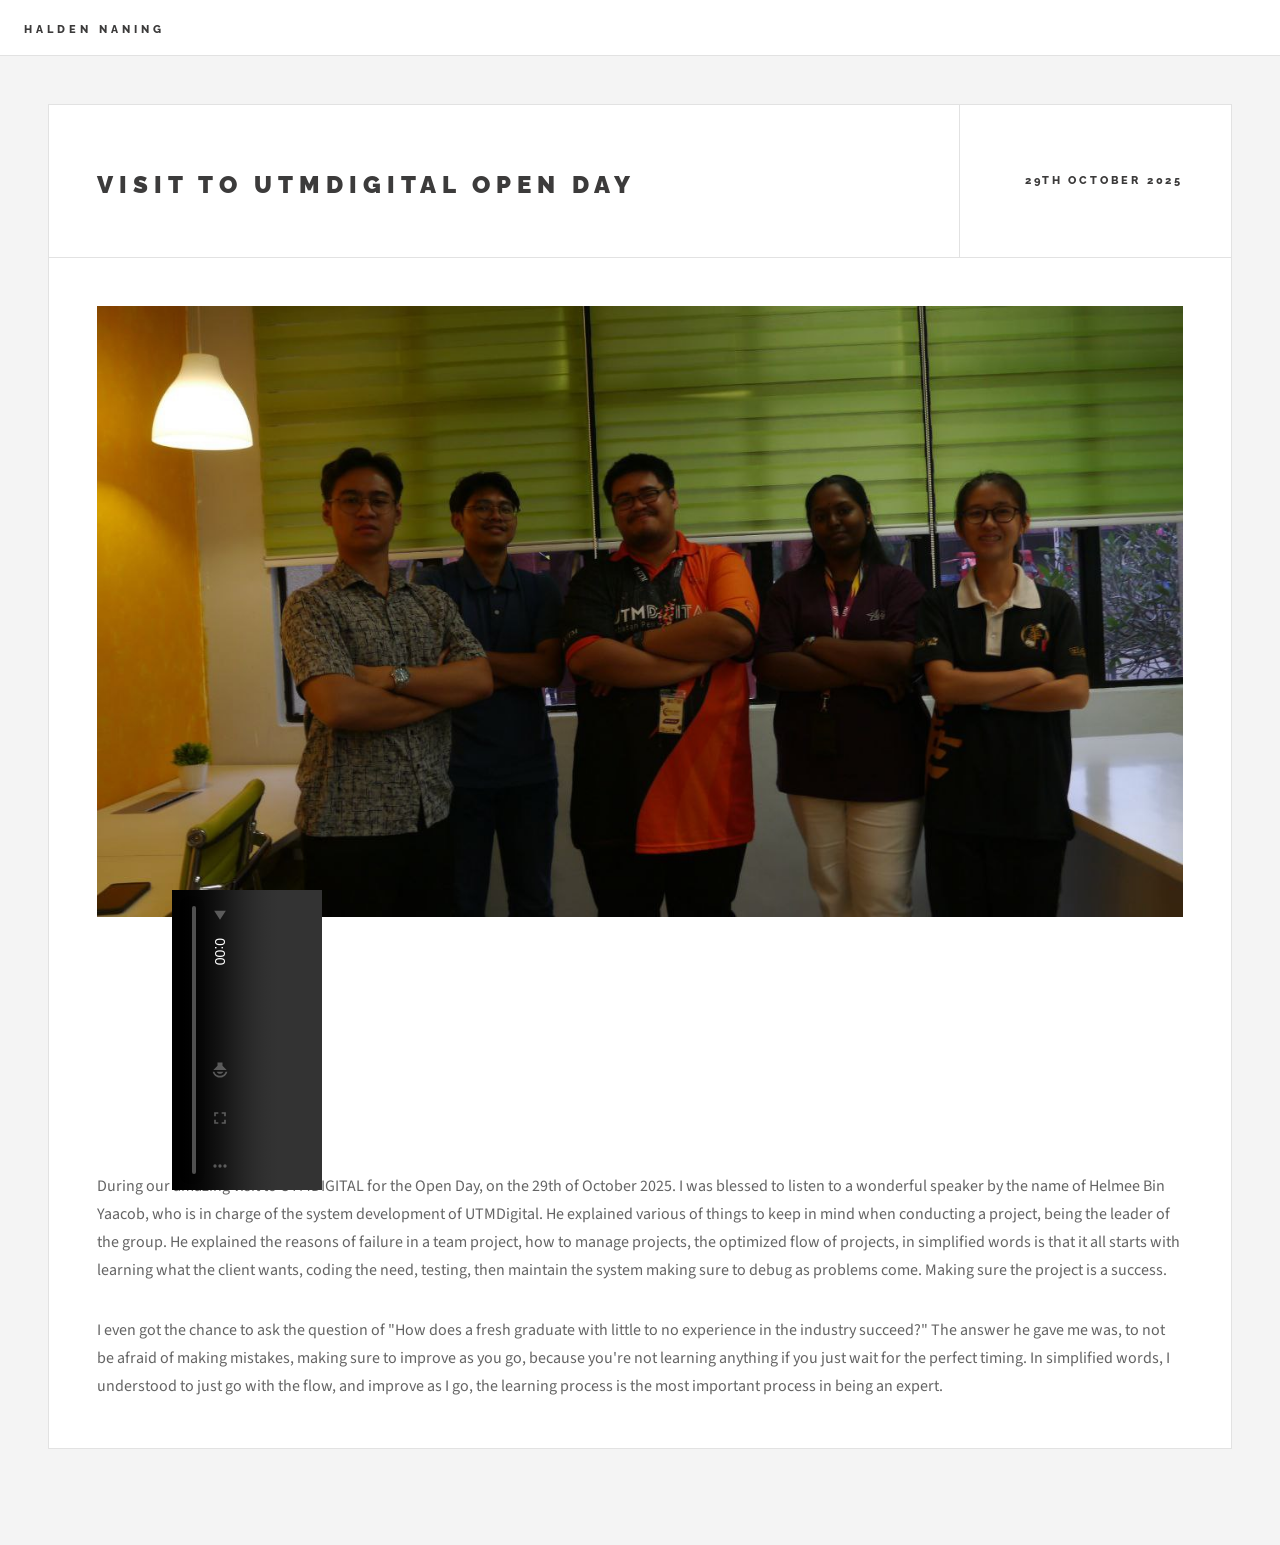
==== single.html @ 355b2959 "Add files via upload" ====
<!DOCTYPE HTML>
<html>
	<head>
		<title>Halden's Portfolio</title>
		<meta charset="utf-8" />
		<meta name="viewport" content="width=device-width, initial-scale=1, user-scalable=no" />
		<link rel="stylesheet" href="assets/css/main.css" />
	</head>
	<body class="is-preload">

		<!-- Wrapper -->
			<div id="wrapper">

				<!-- Header -->
					<header id="header">
						<h1><a href="index.html">HALDEN NANING</a></h1>
						
						<nav class="main">
							<ul>
								</li>
								</li>
							</ul>
						</nav>
					</header>

				<!-- Menu -->
					<section id="menu">

					</section>
				<!-- Menu -->
					<section id="menu">

						<!-- Search -->
							<section>
								<form class="search" method="get" action="#">
									<input type="text" name="query" placeholder="Search" />
								</form>
							</section>

						<!-- Actions -->
							<section>
								<ul class="actions stacked">
									<li><a href="#" class="button large fit">Log In</a></li>
								</ul>
							</section>

					</section>

				<!-- Main -->
					<div id="main">

						<!-- Post -->
							<article class="post">
								<header>
									<div class="title">
										<h2><a href="#">VISIT TO UTMDIGITAL OPEN DAY</a></h2>
									</div>
									<div class="meta">
										<time class="published" datetime="2025-10-29">29th October 2025</time>
									</div>
								</header>
								<span class="image featured"><img src="images/pic01.jpg" alt="" /></span>
								<span class="image featured"><video class="rotate" controls><source src="videos/utmdigitalopendaybodycam.MP4" type="video/mp4"></video></span>

								<p>During our amazing visit to UTMDIGITAL for the Open Day, on the 29th of October 2025. I was blessed to listen to a wonderful speaker by the name of Helmee Bin Yaacob, who is in charge of the system development of UTMDigital. He explained various of things to keep in mind when conducting a project, being the leader of the group. He explained the reasons of failure in a team project, how to manage projects, the optimized flow of projects, in simplified words is that it all starts with learning what the client wants, coding the need, testing, then maintain the system making sure to debug as problems come. Making sure the project is a success.</p>
								<p>I even got the chance to ask the question of "How does a fresh graduate with little to no experience in the industry succeed?" The answer he gave me was, to not be afraid of making mistakes, making sure to improve as you go, because you're not learning anything if you just wait for the perfect timing. In simplified words, I understood to just go with the flow, and improve as I go, the learning process is the most important process in being an expert.</p>
							</article>

					</div>
			</div>

		<!-- Scripts -->
			<script src="assets/js/jquery.min.js"></script>
			<script src="assets/js/browser.min.js"></script>
			<script src="assets/js/breakpoints.min.js"></script>
			<script src="assets/js/util.js"></script>
			<script src="assets/js/main.js"></script>

	</body>
</html>
---- assets/css/main.css ----
@import url(fontawesome-all.min.css);
@import url("https://fonts.googleapis.com/css?family=Source+Sans+Pro:400,700|Raleway:400,800,900");

/*
	Future Imperfect by HTML5 UP
	html5up.net | @ajlkn
	Free for personal and commercial use under the CCA 3.0 license (html5up.net/license)
*/

html, body, div, span, applet, object,
iframe, h1, h2, h3, h4, h5, h6, p, blockquote,
pre, a, abbr, acronym, address, big, cite,
code, del, dfn, em, img, ins, kbd, q, s, samp,
small, strike, strong, sub, sup, tt, var, b,
u, i, center, dl, dt, dd, ol, ul, li, fieldset,
form, label, legend, table, caption, tbody,
tfoot, thead, tr, th, td, article, aside,
canvas, details, embed, figure, figcaption,
footer, header, hgroup, menu, nav, output, ruby,
section, summary, time, mark, audio, video {
	margin: 0;
	padding: 0;
	border: 0;
	font-size: 100%;
	font: inherit;
	vertical-align: baseline;}

article, aside, details, figcaption, figure,
footer, header, hgroup, menu, nav, section {
	display: block;}

body {
	line-height: 1;
}

ol, ul {
	list-style: none;
}

blockquote, q {
	quotes: none;
}

	blockquote:before, blockquote:after, q:before, q:after {
		content: '';
		content: none;
	}

table {
	border-collapse: collapse;
	border-spacing: 0;
}

body {
	-webkit-text-size-adjust: none;
}

mark {
	background-color: transparent;
	color: inherit;
}

input::-moz-focus-inner {
	border: 0;
	padding: 0;
}

input, select, textarea {
	-moz-appearance: none;
	-webkit-appearance: none;
	-ms-appearance: none;
	appearance: none;
}

/* Basic */

	@-ms-viewport {
		width: device-width;
	}

	body {
		-ms-overflow-style: scrollbar;
	}

	@media screen and (max-width: 480px) {

		html, body {
			min-width: 320px;
		}

	}

	html {
		box-sizing: border-box;
	}

	*, *:before, *:after {
		box-sizing: inherit;
	}

	body {
		background: #f4f4f4;
	}

		body.is-preload *, body.is-preload *:before, body.is-preload *:after {
			-moz-animation: none !important;
			-webkit-animation: none !important;
			-ms-animation: none !important;
			animation: none !important;
			-moz-transition: none !important;
			-webkit-transition: none !important;
			-ms-transition: none !important;
			transition: none !important;
		}

/* Type */

	body, input, select, textarea {
		color: #646464;
		font-family: "Source Sans Pro", Helvetica, sans-serif;
		font-size: 14pt;
		font-weight: 400;
		line-height: 1.75;
	}

		@media screen and (max-width: 1680px) {

			body, input, select, textarea {
				font-size: 12pt;
			}

		}

		@media screen and (max-width: 1280px) {

			body, input, select, textarea {
				font-size: 12pt;
			}

		}

		@media screen and (max-width: 980px) {

			body, input, select, textarea {
				font-size: 12pt;
			}

		}

		@media screen and (max-width: 736px) {

			body, input, select, textarea {
				font-size: 12pt;
			}

		}

		@media screen and (max-width: 480px) {

			body, input, select, textarea {
				font-size: 12pt;
			}

		}

	a {
		-moz-transition: color 0.2s ease, border-bottom-color 0.2s ease;
		-webkit-transition: color 0.2s ease, border-bottom-color 0.2s ease;
		-ms-transition: color 0.2s ease, border-bottom-color 0.2s ease;
		transition: color 0.2s ease, border-bottom-color 0.2s ease;
		border-bottom: dotted 1px rgba(160, 160, 160, 0.65);
		color: inherit;
		text-decoration: none;
	}

		a:before {
			-moz-transition: color 0.2s ease;
			-webkit-transition: color 0.2s ease;
			-ms-transition: color 0.2s ease;
			transition: color 0.2s ease;
		}

		a:hover {
			border-bottom-color: transparent;
			color: #2ebaae !important;
		}

			a:hover:before {
				color: #2ebaae !important;
			}

	strong, b {
		color: #3c3b3b;
		font-weight: 700;
	}

	em, i {
		font-style: italic;
	}

	p {
		margin: 0 0 2em 0;
	}

	h1, h2, h3, h4, h5, h6 {
		color: #3c3b3b;
		font-family: "Raleway", Helvetica, sans-serif;
		font-weight: 800;
		letter-spacing: 0.25em;
		line-height: 1.65;
		margin: 0 0 1em 0;
		text-transform: uppercase;
	}

		h1 a, h2 a, h3 a, h4 a, h5 a, h6 a {
			color: inherit;
			border-bottom: 0;
		}

	h2 {
		font-size: 1.1em;
	}

	h3 {
		font-size: 0.9em;
	}

	h4 {
		font-size: 0.7em;
	}

	h5 {
		font-size: 0.7em;
	}

	h6 {
		font-size: 0.7em;
	}

	sub {
		font-size: 0.8em;
		position: relative;
		top: 0.5em;
	}

	sup {
		font-size: 0.8em;
		position: relative;
		top: -0.5em;
	}

	blockquote {
		border-left: solid 4px rgba(160, 160, 160, 0.3);
		font-style: italic;
		margin: 0 0 2em 0;
		padding: 0.5em 0 0.5em 2em;
	}

	code {
		background: rgba(160, 160, 160, 0.075);
		border: solid 1px rgba(160, 160, 160, 0.3);
		font-family: "Courier New", monospace;
		font-size: 0.9em;
		margin: 0 0.25em;
		padding: 0.25em 0.65em;
	}

	pre {
		-webkit-overflow-scrolling: touch;
		font-family: "Courier New", monospace;
		font-size: 0.9em;
		margin: 0 0 2em 0;
	}

		pre code {
			display: block;
			line-height: 1.75em;
			padding: 1em 1.5em;
			overflow-x: auto;
		}

	hr {
		border: 0;
		border-bottom: solid 1px rgba(160, 160, 160, 0.3);
		margin: 2em 0;
	}

		hr.major {
			margin: 3em 0;
		}

	.align-left {
		text-align: left;
	}

	.align-center {
		text-align: center;
	}

	.align-right {
		text-align: right;
	}

/* Row */

	.row {
		display: flex;
		flex-wrap: wrap;
		box-sizing: border-box;
		align-items: stretch;
	}

		.row > * {
			box-sizing: border-box;
		}

		.row.gtr-uniform > * > :last-child {
			margin-bottom: 0;
		}

		.row.aln-left {
			justify-content: flex-start;
		}

		.row.aln-center {
			justify-content: center;
		}

		.row.aln-right {
			justify-content: flex-end;
		}

		.row.aln-top {
			align-items: flex-start;
		}

		.row.aln-middle {
			align-items: center;
		}

		.row.aln-bottom {
			align-items: flex-end;
		}

		.row > .imp {
			order: -1;
		}

		.row > .col-1 {
			width: 8.33333%;
		}

		.row > .off-1 {
			margin-left: 8.33333%;
		}

		.row > .col-2 {
			width: 16.66667%;
		}

		.row > .off-2 {
			margin-left: 16.66667%;
		}

		.row > .col-3 {
			width: 25%;
		}

		.row > .off-3 {
			margin-left: 25%;
		}

		.row > .col-4 {
			width: 33.33333%;
		}

		.row > .off-4 {
			margin-left: 33.33333%;
		}

		.row > .col-5 {
			width: 41.66667%;
		}

		.row > .off-5 {
			margin-left: 41.66667%;
		}

		.row > .col-6 {
			width: 50%;
		}

		.row > .off-6 {
			margin-left: 50%;
		}

		.row > .col-7 {
			width: 58.33333%;
		}

		.row > .off-7 {
			margin-left: 58.33333%;
		}

		.row > .col-8 {
			width: 66.66667%;
		}

		.row > .off-8 {
			margin-left: 66.66667%;
		}

		.row > .col-9 {
			width: 75%;
		}

		.row > .off-9 {
			margin-left: 75%;
		}

		.row > .col-10 {
			width: 83.33333%;
		}

		.row > .off-10 {
			margin-left: 83.33333%;
		}

		.row > .col-11 {
			width: 91.66667%;
		}

		.row > .off-11 {
			margin-left: 91.66667%;
		}

		.row > .col-12 {
			width: 100%;
		}

		.row > .off-12 {
			margin-left: 100%;
		}

		.row.gtr-0 {
			margin-top: 0;
			margin-left: 0em;
		}

			.row.gtr-0 > * {
				padding: 0 0 0 0em;
			}

			.row.gtr-0.gtr-uniform {
				margin-top: 0em;
			}

				.row.gtr-0.gtr-uniform > * {
					padding-top: 0em;
				}

		.row.gtr-25 {
			margin-top: 0;
			margin-left: -0.25em;
		}

			.row.gtr-25 > * {
				padding: 0 0 0 0.25em;
			}

			.row.gtr-25.gtr-uniform {
				margin-top: -0.25em;
			}

				.row.gtr-25.gtr-uniform > * {
					padding-top: 0.25em;
				}

		.row.gtr-50 {
			margin-top: 0;
			margin-left: -0.5em;
		}

			.row.gtr-50 > * {
				padding: 0 0 0 0.5em;
			}

			.row.gtr-50.gtr-uniform {
				margin-top: -0.5em;
			}

				.row.gtr-50.gtr-uniform > * {
					padding-top: 0.5em;
				}

		.row {
			margin-top: 0;
			margin-left: -1em;
		}

			.row > * {
				padding: 0 0 0 1em;
			}

			.row.gtr-uniform {
				margin-top: -1em;
			}

				.row.gtr-uniform > * {
					padding-top: 1em;
				}

		.row.gtr-150 {
			margin-top: 0;
			margin-left: -1.5em;
		}

			.row.gtr-150 > * {
				padding: 0 0 0 1.5em;
			}

			.row.gtr-150.gtr-uniform {
				margin-top: -1.5em;
			}

				.row.gtr-150.gtr-uniform > * {
					padding-top: 1.5em;
				}

		.row.gtr-200 {
			margin-top: 0;
			margin-left: -2em;
		}

			.row.gtr-200 > * {
				padding: 0 0 0 2em;
			}

			.row.gtr-200.gtr-uniform {
				margin-top: -2em;
			}

				.row.gtr-200.gtr-uniform > * {
					padding-top: 2em;
				}

		@media screen and (max-width: 1680px) {

			.row {
				display: flex;
				flex-wrap: wrap;
				box-sizing: border-box;
				align-items: stretch;
			}

				.row > * {
					box-sizing: border-box;
				}

				.row.gtr-uniform > * > :last-child {
					margin-bottom: 0;
				}

				.row.aln-left {
					justify-content: flex-start;
				}

				.row.aln-center {
					justify-content: center;
				}

				.row.aln-right {
					justify-content: flex-end;
				}

				.row.aln-top {
					align-items: flex-start;
				}

				.row.aln-middle {
					align-items: center;
				}

				.row.aln-bottom {
					align-items: flex-end;
				}

				.row > .imp-xlarge {
					order: -1;
				}

				.row > .col-1-xlarge {
					width: 8.33333%;
				}

				.row > .off-1-xlarge {
					margin-left: 8.33333%;
				}

				.row > .col-2-xlarge {
					width: 16.66667%;
				}

				.row > .off-2-xlarge {
					margin-left: 16.66667%;
				}

				.row > .col-3-xlarge {
					width: 25%;
				}

				.row > .off-3-xlarge {
					margin-left: 25%;
				}

				.row > .col-4-xlarge {
					width: 33.33333%;
				}

				.row > .off-4-xlarge {
					margin-left: 33.33333%;
				}

				.row > .col-5-xlarge {
					width: 41.66667%;
				}

				.row > .off-5-xlarge {
					margin-left: 41.66667%;
				}

				.row > .col-6-xlarge {
					width: 50%;
				}

				.row > .off-6-xlarge {
					margin-left: 50%;
				}

				.row > .col-7-xlarge {
					width: 58.33333%;
				}

				.row > .off-7-xlarge {
					margin-left: 58.33333%;
				}

				.row > .col-8-xlarge {
					width: 66.66667%;
				}

				.row > .off-8-xlarge {
					margin-left: 66.66667%;
				}

				.row > .col-9-xlarge {
					width: 75%;
				}

				.row > .off-9-xlarge {
					margin-left: 75%;
				}

				.row > .col-10-xlarge {
					width: 83.33333%;
				}

				.row > .off-10-xlarge {
					margin-left: 83.33333%;
				}

				.row > .col-11-xlarge {
					width: 91.66667%;
				}

				.row > .off-11-xlarge {
					margin-left: 91.66667%;
				}

				.row > .col-12-xlarge {
					width: 100%;
				}

				.row > .off-12-xlarge {
					margin-left: 100%;
				}

				.row.gtr-0 {
					margin-top: 0;
					margin-left: 0em;
				}

					.row.gtr-0 > * {
						padding: 0 0 0 0em;
					}

					.row.gtr-0.gtr-uniform {
						margin-top: 0em;
					}

						.row.gtr-0.gtr-uniform > * {
							padding-top: 0em;
						}

				.row.gtr-25 {
					margin-top: 0;
					margin-left: -0.25em;
				}

					.row.gtr-25 > * {
						padding: 0 0 0 0.25em;
					}

					.row.gtr-25.gtr-uniform {
						margin-top: -0.25em;
					}

						.row.gtr-25.gtr-uniform > * {
							padding-top: 0.25em;
						}

				.row.gtr-50 {
					margin-top: 0;
					margin-left: -0.5em;
				}

					.row.gtr-50 > * {
						padding: 0 0 0 0.5em;
					}

					.row.gtr-50.gtr-uniform {
						margin-top: -0.5em;
					}

						.row.gtr-50.gtr-uniform > * {
							padding-top: 0.5em;
						}

				.row {
					margin-top: 0;
					margin-left: -1em;
				}

					.row > * {
						padding: 0 0 0 1em;
					}

					.row.gtr-uniform {
						margin-top: -1em;
					}

						.row.gtr-uniform > * {
							padding-top: 1em;
						}

				.row.gtr-150 {
					margin-top: 0;
					margin-left: -1.5em;
				}

					.row.gtr-150 > * {
						padding: 0 0 0 1.5em;
					}

					.row.gtr-150.gtr-uniform {
						margin-top: -1.5em;
					}

						.row.gtr-150.gtr-uniform > * {
							padding-top: 1.5em;
						}

				.row.gtr-200 {
					margin-top: 0;
					margin-left: -2em;
				}

					.row.gtr-200 > * {
						padding: 0 0 0 2em;
					}

					.row.gtr-200.gtr-uniform {
						margin-top: -2em;
					}

						.row.gtr-200.gtr-uniform > * {
							padding-top: 2em;
						}

		}

		@media screen and (max-width: 1280px) {

			.row {
				display: flex;
				flex-wrap: wrap;
				box-sizing: border-box;
				align-items: stretch;
			}

				.row > * {
					box-sizing: border-box;
				}

				.row.gtr-uniform > * > :last-child {
					margin-bottom: 0;
				}

				.row.aln-left {
					justify-content: flex-start;
				}

				.row.aln-center {
					justify-content: center;
				}

				.row.aln-right {
					justify-content: flex-end;
				}

				.row.aln-top {
					align-items: flex-start;
				}

				.row.aln-middle {
					align-items: center;
				}

				.row.aln-bottom {
					align-items: flex-end;
				}

				.row > .imp-large {
					order: -1;
				}

				.row > .col-1-large {
					width: 8.33333%;
				}

				.row > .off-1-large {
					margin-left: 8.33333%;
				}

				.row > .col-2-large {
					width: 16.66667%;
				}

				.row > .off-2-large {
					margin-left: 16.66667%;
				}

				.row > .col-3-large {
					width: 25%;
				}

				.row > .off-3-large {
					margin-left: 25%;
				}

				.row > .col-4-large {
					width: 33.33333%;
				}

				.row > .off-4-large {
					margin-left: 33.33333%;
				}

				.row > .col-5-large {
					width: 41.66667%;
				}

				.row > .off-5-large {
					margin-left: 41.66667%;
				}

				.row > .col-6-large {
					width: 50%;
				}

				.row > .off-6-large {
					margin-left: 50%;
				}

				.row > .col-7-large {
					width: 58.33333%;
				}

				.row > .off-7-large {
					margin-left: 58.33333%;
				}

				.row > .col-8-large {
					width: 66.66667%;
				}

				.row > .off-8-large {
					margin-left: 66.66667%;
				}

				.row > .col-9-large {
					width: 75%;
				}

				.row > .off-9-large {
					margin-left: 75%;
				}

				.row > .col-10-large {
					width: 83.33333%;
				}

				.row > .off-10-large {
					margin-left: 83.33333%;
				}

				.row > .col-11-large {
					width: 91.66667%;
				}

				.row > .off-11-large {
					margin-left: 91.66667%;
				}

				.row > .col-12-large {
					width: 100%;
				}

				.row > .off-12-large {
					margin-left: 100%;
				}

				.row.gtr-0 {
					margin-top: 0;
					margin-left: 0em;
				}

					.row.gtr-0 > * {
						padding: 0 0 0 0em;
					}

					.row.gtr-0.gtr-uniform {
						margin-top: 0em;
					}

						.row.gtr-0.gtr-uniform > * {
							padding-top: 0em;
						}

				.row.gtr-25 {
					margin-top: 0;
					margin-left: -0.25em;
				}

					.row.gtr-25 > * {
						padding: 0 0 0 0.25em;
					}

					.row.gtr-25.gtr-uniform {
						margin-top: -0.25em;
					}

						.row.gtr-25.gtr-uniform > * {
							padding-top: 0.25em;
						}

				.row.gtr-50 {
					margin-top: 0;
					margin-left: -0.5em;
				}

					.row.gtr-50 > * {
						padding: 0 0 0 0.5em;
					}

					.row.gtr-50.gtr-uniform {
						margin-top: -0.5em;
					}

						.row.gtr-50.gtr-uniform > * {
							padding-top: 0.5em;
						}

				.row {
					margin-top: 0;
					margin-left: -1em;
				}

					.row > * {
						padding: 0 0 0 1em;
					}

					.row.gtr-uniform {
						margin-top: -1em;
					}

						.row.gtr-uniform > * {
							padding-top: 1em;
						}

				.row.gtr-150 {
					margin-top: 0;
					margin-left: -1.5em;
				}

					.row.gtr-150 > * {
						padding: 0 0 0 1.5em;
					}

					.row.gtr-150.gtr-uniform {
						margin-top: -1.5em;
					}

						.row.gtr-150.gtr-uniform > * {
							padding-top: 1.5em;
						}

				.row.gtr-200 {
					margin-top: 0;
					margin-left: -2em;
				}

					.row.gtr-200 > * {
						padding: 0 0 0 2em;
					}

					.row.gtr-200.gtr-uniform {
						margin-top: -2em;
					}

						.row.gtr-200.gtr-uniform > * {
							padding-top: 2em;
						}

		}

		@media screen and (max-width: 980px) {

			.row {
				display: flex;
				flex-wrap: wrap;
				box-sizing: border-box;
				align-items: stretch;
			}

				.row > * {
					box-sizing: border-box;
				}

				.row.gtr-uniform > * > :last-child {
					margin-bottom: 0;
				}

				.row.aln-left {
					justify-content: flex-start;
				}

				.row.aln-center {
					justify-content: center;
				}

				.row.aln-right {
					justify-content: flex-end;
				}

				.row.aln-top {
					align-items: flex-start;
				}

				.row.aln-middle {
					align-items: center;
				}

				.row.aln-bottom {
					align-items: flex-end;
				}

				.row > .imp-medium {
					order: -1;
				}

				.row > .col-1-medium {
					width: 8.33333%;
				}

				.row > .off-1-medium {
					margin-left: 8.33333%;
				}

				.row > .col-2-medium {
					width: 16.66667%;
				}

				.row > .off-2-medium {
					margin-left: 16.66667%;
				}

				.row > .col-3-medium {
					width: 25%;
				}

				.row > .off-3-medium {
					margin-left: 25%;
				}

				.row > .col-4-medium {
					width: 33.33333%;
				}

				.row > .off-4-medium {
					margin-left: 33.33333%;
				}

				.row > .col-5-medium {
					width: 41.66667%;
				}

				.row > .off-5-medium {
					margin-left: 41.66667%;
				}

				.row > .col-6-medium {
					width: 50%;
				}

				.row > .off-6-medium {
					margin-left: 50%;
				}

				.row > .col-7-medium {
					width: 58.33333%;
				}

				.row > .off-7-medium {
					margin-left: 58.33333%;
				}

				.row > .col-8-medium {
					width: 66.66667%;
				}

				.row > .off-8-medium {
					margin-left: 66.66667%;
				}

				.row > .col-9-medium {
					width: 75%;
				}

				.row > .off-9-medium {
					margin-left: 75%;
				}

				.row > .col-10-medium {
					width: 83.33333%;
				}

				.row > .off-10-medium {
					margin-left: 83.33333%;
				}

				.row > .col-11-medium {
					width: 91.66667%;
				}

				.row > .off-11-medium {
					margin-left: 91.66667%;
				}

				.row > .col-12-medium {
					width: 100%;
				}

				.row > .off-12-medium {
					margin-left: 100%;
				}

				.row.gtr-0 {
					margin-top: 0;
					margin-left: 0em;
				}

					.row.gtr-0 > * {
						padding: 0 0 0 0em;
					}

					.row.gtr-0.gtr-uniform {
						margin-top: 0em;
					}

						.row.gtr-0.gtr-uniform > * {
							padding-top: 0em;
						}

				.row.gtr-25 {
					margin-top: 0;
					margin-left: -0.25em;
				}

					.row.gtr-25 > * {
						padding: 0 0 0 0.25em;
					}

					.row.gtr-25.gtr-uniform {
						margin-top: -0.25em;
					}

						.row.gtr-25.gtr-uniform > * {
							padding-top: 0.25em;
						}

				.row.gtr-50 {
					margin-top: 0;
					margin-left: -0.5em;
				}

					.row.gtr-50 > * {
						padding: 0 0 0 0.5em;
					}

					.row.gtr-50.gtr-uniform {
						margin-top: -0.5em;
					}

						.row.gtr-50.gtr-uniform > * {
							padding-top: 0.5em;
						}

				.row {
					margin-top: 0;
					margin-left: -1em;
				}

					.row > * {
						padding: 0 0 0 1em;
					}

					.row.gtr-uniform {
						margin-top: -1em;
					}

						.row.gtr-uniform > * {
							padding-top: 1em;
						}

				.row.gtr-150 {
					margin-top: 0;
					margin-left: -1.5em;
				}

					.row.gtr-150 > * {
						padding: 0 0 0 1.5em;
					}

					.row.gtr-150.gtr-uniform {
						margin-top: -1.5em;
					}

						.row.gtr-150.gtr-uniform > * {
							padding-top: 1.5em;
						}

				.row.gtr-200 {
					margin-top: 0;
					margin-left: -2em;
				}

					.row.gtr-200 > * {
						padding: 0 0 0 2em;
					}

					.row.gtr-200.gtr-uniform {
						margin-top: -2em;
					}

						.row.gtr-200.gtr-uniform > * {
							padding-top: 2em;
						}

		}

		@media screen and (max-width: 736px) {

			.row {
				display: flex;
				flex-wrap: wrap;
				box-sizing: border-box;
				align-items: stretch;
			}

				.row > * {
					box-sizing: border-box;
				}

				.row.gtr-uniform > * > :last-child {
					margin-bottom: 0;
				}

				.row.aln-left {
					justify-content: flex-start;
				}

				.row.aln-center {
					justify-content: center;
				}

				.row.aln-right {
					justify-content: flex-end;
				}

				.row.aln-top {
					align-items: flex-start;
				}

				.row.aln-middle {
					align-items: center;
				}

				.row.aln-bottom {
					align-items: flex-end;
				}

				.row > .imp-small {
					order: -1;
				}

				.row > .col-1-small {
					width: 8.33333%;
				}

				.row > .off-1-small {
					margin-left: 8.33333%;
				}

				.row > .col-2-small {
					width: 16.66667%;
				}

				.row > .off-2-small {
					margin-left: 16.66667%;
				}

				.row > .col-3-small {
					width: 25%;
				}

				.row > .off-3-small {
					margin-left: 25%;
				}

				.row > .col-4-small {
					width: 33.33333%;
				}

				.row > .off-4-small {
					margin-left: 33.33333%;
				}

				.row > .col-5-small {
					width: 41.66667%;
				}

				.row > .off-5-small {
					margin-left: 41.66667%;
				}

				.row > .col-6-small {
					width: 50%;
				}

				.row > .off-6-small {
					margin-left: 50%;
				}

				.row > .col-7-small {
					width: 58.33333%;
				}

				.row > .off-7-small {
					margin-left: 58.33333%;
				}

				.row > .col-8-small {
					width: 66.66667%;
				}

				.row > .off-8-small {
					margin-left: 66.66667%;
				}

				.row > .col-9-small {
					width: 75%;
				}

				.row > .off-9-small {
					margin-left: 75%;
				}

				.row > .col-10-small {
					width: 83.33333%;
				}

				.row > .off-10-small {
					margin-left: 83.33333%;
				}

				.row > .col-11-small {
					width: 91.66667%;
				}

				.row > .off-11-small {
					margin-left: 91.66667%;
				}

				.row > .col-12-small {
					width: 100%;
				}

				.row > .off-12-small {
					margin-left: 100%;
				}

				.row.gtr-0 {
					margin-top: 0;
					margin-left: 0em;
				}

					.row.gtr-0 > * {
						padding: 0 0 0 0em;
					}

					.row.gtr-0.gtr-uniform {
						margin-top: 0em;
					}

						.row.gtr-0.gtr-uniform > * {
							padding-top: 0em;
						}

				.row.gtr-25 {
					margin-top: 0;
					margin-left: -0.25em;
				}

					.row.gtr-25 > * {
						padding: 0 0 0 0.25em;
					}

					.row.gtr-25.gtr-uniform {
						margin-top: -0.25em;
					}

						.row.gtr-25.gtr-uniform > * {
							padding-top: 0.25em;
						}

				.row.gtr-50 {
					margin-top: 0;
					margin-left: -0.5em;
				}

					.row.gtr-50 > * {
						padding: 0 0 0 0.5em;
					}

					.row.gtr-50.gtr-uniform {
						margin-top: -0.5em;
					}

						.row.gtr-50.gtr-uniform > * {
							padding-top: 0.5em;
						}

				.row {
					margin-top: 0;
					margin-left: -1em;
				}

					.row > * {
						padding: 0 0 0 1em;
					}

					.row.gtr-uniform {
						margin-top: -1em;
					}

						.row.gtr-uniform > * {
							padding-top: 1em;
						}

				.row.gtr-150 {
					margin-top: 0;
					margin-left: -1.5em;
				}

					.row.gtr-150 > * {
						padding: 0 0 0 1.5em;
					}

					.row.gtr-150.gtr-uniform {
						margin-top: -1.5em;
					}

						.row.gtr-150.gtr-uniform > * {
							padding-top: 1.5em;
						}

				.row.gtr-200 {
					margin-top: 0;
					margin-left: -2em;
				}

					.row.gtr-200 > * {
						padding: 0 0 0 2em;
					}

					.row.gtr-200.gtr-uniform {
						margin-top: -2em;
					}

						.row.gtr-200.gtr-uniform > * {
							padding-top: 2em;
						}

		}

		@media screen and (max-width: 480px) {

			.row {
				display: flex;
				flex-wrap: wrap;
				box-sizing: border-box;
				align-items: stretch;
			}

				.row > * {
					box-sizing: border-box;
				}

				.row.gtr-uniform > * > :last-child {
					margin-bottom: 0;
				}

				.row.aln-left {
					justify-content: flex-start;
				}

				.row.aln-center {
					justify-content: center;
				}

				.row.aln-right {
					justify-content: flex-end;
				}

				.row.aln-top {
					align-items: flex-start;
				}

				.row.aln-middle {
					align-items: center;
				}

				.row.aln-bottom {
					align-items: flex-end;
				}

				.row > .imp-xsmall {
					order: -1;
				}

				.row > .col-1-xsmall {
					width: 8.33333%;
				}

				.row > .off-1-xsmall {
					margin-left: 8.33333%;
				}

				.row > .col-2-xsmall {
					width: 16.66667%;
				}

				.row > .off-2-xsmall {
					margin-left: 16.66667%;
				}

				.row > .col-3-xsmall {
					width: 25%;
				}

				.row > .off-3-xsmall {
					margin-left: 25%;
				}

				.row > .col-4-xsmall {
					width: 33.33333%;
				}

				.row > .off-4-xsmall {
					margin-left: 33.33333%;
				}

				.row > .col-5-xsmall {
					width: 41.66667%;
				}

				.row > .off-5-xsmall {
					margin-left: 41.66667%;
				}

				.row > .col-6-xsmall {
					width: 50%;
				}

				.row > .off-6-xsmall {
					margin-left: 50%;
				}

				.row > .col-7-xsmall {
					width: 58.33333%;
				}

				.row > .off-7-xsmall {
					margin-left: 58.33333%;
				}

				.row > .col-8-xsmall {
					width: 66.66667%;
				}

				.row > .off-8-xsmall {
					margin-left: 66.66667%;
				}

				.row > .col-9-xsmall {
					width: 75%;
				}

				.row > .off-9-xsmall {
					margin-left: 75%;
				}

				.row > .col-10-xsmall {
					width: 83.33333%;
				}

				.row > .off-10-xsmall {
					margin-left: 83.33333%;
				}

				.row > .col-11-xsmall {
					width: 91.66667%;
				}

				.row > .off-11-xsmall {
					margin-left: 91.66667%;
				}

				.row > .col-12-xsmall {
					width: 100%;
				}

				.row > .off-12-xsmall {
					margin-left: 100%;
				}

				.row.gtr-0 {
					margin-top: 0;
					margin-left: 0em;
				}

					.row.gtr-0 > * {
						padding: 0 0 0 0em;
					}

					.row.gtr-0.gtr-uniform {
						margin-top: 0em;
					}

						.row.gtr-0.gtr-uniform > * {
							padding-top: 0em;
						}

				.row.gtr-25 {
					margin-top: 0;
					margin-left: -0.25em;
				}

					.row.gtr-25 > * {
						padding: 0 0 0 0.25em;
					}

					.row.gtr-25.gtr-uniform {
						margin-top: -0.25em;
					}

						.row.gtr-25.gtr-uniform > * {
							padding-top: 0.25em;
						}

				.row.gtr-50 {
					margin-top: 0;
					margin-left: -0.5em;
				}

					.row.gtr-50 > * {
						padding: 0 0 0 0.5em;
					}

					.row.gtr-50.gtr-uniform {
						margin-top: -0.5em;
					}

						.row.gtr-50.gtr-uniform > * {
							padding-top: 0.5em;
						}

				.row {
					margin-top: 0;
					margin-left: -1em;
				}

					.row > * {
						padding: 0 0 0 1em;
					}

					.row.gtr-uniform {
						margin-top: -1em;
					}

						.row.gtr-uniform > * {
							padding-top: 1em;
						}

				.row.gtr-150 {
					margin-top: 0;
					margin-left: -1.5em;
				}

					.row.gtr-150 > * {
						padding: 0 0 0 1.5em;
					}

					.row.gtr-150.gtr-uniform {
						margin-top: -1.5em;
					}

						.row.gtr-150.gtr-uniform > * {
							padding-top: 1.5em;
						}

				.row.gtr-200 {
					margin-top: 0;
					margin-left: -2em;
				}

					.row.gtr-200 > * {
						padding: 0 0 0 2em;
					}

					.row.gtr-200.gtr-uniform {
						margin-top: -2em;
					}

						.row.gtr-200.gtr-uniform > * {
							padding-top: 2em;
						}

		}

/* Author */

	.author {
		display: -moz-flex;
		display: -webkit-flex;
		display: -ms-flex;
		display: flex;
		-moz-flex-direction: row;
		-webkit-flex-direction: row;
		-ms-flex-direction: row;
		flex-direction: row;
		-moz-align-items: center;
		-webkit-align-items: center;
		-ms-align-items: center;
		align-items: center;
		-moz-justify-content: -moz-flex-end;
		-webkit-justify-content: -webkit-flex-end;
		-ms-justify-content: -ms-flex-end;
		justify-content: flex-end;
		border-bottom: 0;
		font-family: "Raleway", Helvetica, sans-serif;
		font-size: 0.6em;
		font-weight: 400;
		letter-spacing: 0.25em;
		text-transform: uppercase;
		white-space: nowrap;
	}

		.author .name {
			-moz-transition: border-bottom-color 0.2s ease;
			-webkit-transition: border-bottom-color 0.2s ease;
			-ms-transition: border-bottom-color 0.2s ease;
			transition: border-bottom-color 0.2s ease;
			border-bottom: dotted 1px rgba(160, 160, 160, 0.65);
			display: block;
			margin: 0 1.5em 0 0;
		}

		.author img {
			border-radius: 100%;
			display: block;
			width: 4em;
		}

		.author:hover .name {
			border-bottom-color: transparent;
		}

/* Blurb */

	.blurb h2 {
		font-size: 0.8em;
		margin: 0 0 1.5em 0;
	}

	.blurb h3 {
		font-size: 0.7em;
	}

	.blurb p {
		font-size: 0.9em;
	}

/* Box */

	.box {
		border: solid 1px rgba(160, 160, 160, 0.3);
		margin-bottom: 2em;
		padding: 1.5em;
	}

		.box > :last-child,
		.box > :last-child > :last-child,
		.box > :last-child > :last-child > :last-child {
			margin-bottom: 0;
		}

		.box.alt {
			border: 0;
			border-radius: 0;
			padding: 0;
		}

/* Button */

	input[type="submit"],
	input[type="reset"],
	input[type="button"],
	button,
	.button {
		-moz-appearance: none;
		-webkit-appearance: none;
		-ms-appearance: none;
		appearance: none;
		-moz-transition: background-color 0.2s ease, box-shadow 0.2s ease, color 0.2s ease;
		-webkit-transition: background-color 0.2s ease, box-shadow 0.2s ease, color 0.2s ease;
		-ms-transition: background-color 0.2s ease, box-shadow 0.2s ease, color 0.2s ease;
		transition: background-color 0.2s ease, box-shadow 0.2s ease, color 0.2s ease;
		background-color: transparent;
		border: 0;
		box-shadow: inset 0 0 0 1px rgba(160, 160, 160, 0.3);
		color: #3c3b3b !important;
		cursor: pointer;
		display: inline-block;
		font-family: "Raleway", Helvetica, sans-serif;
		font-size: 0.6em;
		font-weight: 800;
		height: 4.8125em;
		letter-spacing: 0.25em;
		line-height: 4.8125em;
		padding: 0 2.5em;
		text-align: center;
		text-decoration: none;
		text-transform: uppercase;
		white-space: nowrap;
	}

		input[type="submit"]:hover,
		input[type="reset"]:hover,
		input[type="button"]:hover,
		button:hover,
		.button:hover {
			box-shadow: inset 0 0 0 1px #2ebaae;
			color: #2ebaae !important;
		}

			input[type="submit"]:hover:active,
			input[type="reset"]:hover:active,
			input[type="button"]:hover:active,
			button:hover:active,
			.button:hover:active {
				background-color: rgba(46, 186, 174, 0.05);
			}

		input[type="submit"]:before, input[type="submit"]:after,
		input[type="reset"]:before,
		input[type="reset"]:after,
		input[type="button"]:before,
		input[type="button"]:after,
		button:before,
		button:after,
		.button:before,
		.button:after {
			color: #aaaaaa;
			position: relative;
		}

		input[type="submit"]:before,
		input[type="reset"]:before,
		input[type="button"]:before,
		button:before,
		.button:before {
			left: -1em;
			padding: 0 0 0 0.75em;
		}

		input[type="submit"]:after,
		input[type="reset"]:after,
		input[type="button"]:after,
		button:after,
		.button:after {
			left: 1em;
			padding: 0 0.75em 0 0;
		}

		input[type="submit"].fit,
		input[type="reset"].fit,
		input[type="button"].fit,
		button.fit,
		.button.fit {
			width: 100%;
		}

		input[type="submit"].large,
		input[type="reset"].large,
		input[type="button"].large,
		button.large,
		.button.large {
			font-size: 0.7em;
			padding: 0 3em;
		}

		input[type="submit"].small,
		input[type="reset"].small,
		input[type="button"].small,
		button.small,
		.button.small {
			font-size: 0.5em;
		}

		input[type="submit"].disabled, input[type="submit"]:disabled,
		input[type="reset"].disabled,
		input[type="reset"]:disabled,
		input[type="button"].disabled,
		input[type="button"]:disabled,
		button.disabled,
		button:disabled,
		.button.disabled,
		.button:disabled {
			pointer-events: none;
			color: rgba(160, 160, 160, 0.3) !important;
		}

			input[type="submit"].disabled:before, input[type="submit"]:disabled:before,
			input[type="reset"].disabled:before,
			input[type="reset"]:disabled:before,
			input[type="button"].disabled:before,
			input[type="button"]:disabled:before,
			button.disabled:before,
			button:disabled:before,
			.button.disabled:before,
			.button:disabled:before {
				color: rgba(160, 160, 160, 0.3) !important;
			}

/* Form */

	form {
		margin: 0 0 2em 0;
	}

		form.search {
			text-decoration: none;
			position: relative;
		}

			form.search:before {
				-moz-osx-font-smoothing: grayscale;
				-webkit-font-smoothing: antialiased;
				display: inline-block;
				font-style: normal;
				font-variant: normal;
				text-rendering: auto;
				line-height: 1;
				text-transform: none !important;
				font-family: 'Font Awesome 5 Free';
				font-weight: 900;
			}

			form.search:before {
				color: #aaaaaa;
				content: '\f002';
				display: block;
				height: 2.75em;
				left: 0;
				line-height: 2.75em;
				position: absolute;
				text-align: center;
				top: 0;
				width: 2.5em;
			}

			form.search > input:first-child {
				padding-left: 2.5em;
			}

	label {
		color: #3c3b3b;
		display: block;
		font-size: 0.9em;
		font-weight: 700;
		margin: 0 0 1em 0;
	}

	input[type="text"],
	input[type="password"],
	input[type="email"],
	input[type="tel"],
	select,
	textarea {
		-moz-appearance: none;
		-webkit-appearance: none;
		-ms-appearance: none;
		appearance: none;
		background: rgba(160, 160, 160, 0.075);
		border: none;
		border: solid 1px rgba(160, 160, 160, 0.3);
		border-radius: 0;
		color: inherit;
		display: block;
		outline: 0;
		padding: 0 1em;
		text-decoration: none;
		width: 100%;
	}

		input[type="text"]:invalid,
		input[type="password"]:invalid,
		input[type="email"]:invalid,
		input[type="tel"]:invalid,
		select:invalid,
		textarea:invalid {
			box-shadow: none;
		}

		input[type="text"]:focus,
		input[type="password"]:focus,
		input[type="email"]:focus,
		input[type="tel"]:focus,
		select:focus,
		textarea:focus {
			border-color: #2ebaae;
			box-shadow: inset 0 0 0 1px #2ebaae;
		}

	.select-wrapper {
		text-decoration: none;
		display: block;
		position: relative;
	}

		.select-wrapper:before {
			-moz-osx-font-smoothing: grayscale;
			-webkit-font-smoothing: antialiased;
			display: inline-block;
			font-style: normal;
			font-variant: normal;
			text-rendering: auto;
			line-height: 1;
			text-transform: none !important;
			font-family: 'Font Awesome 5 Free';
			font-weight: 900;
		}

		.select-wrapper:before {
			color: rgba(160, 160, 160, 0.3);
			content: '\f078';
			display: block;
			height: 2.75em;
			line-height: 2.75em;
			pointer-events: none;
			position: absolute;
			right: 0;
			text-align: center;
			top: 0;
			width: 2.75em;
		}

		.select-wrapper select::-ms-expand {
			display: none;
		}

	select {
		background-image: url("data:image/svg+xml;charset=utf8,%3Csvg xmlns='http://www.w3.org/2000/svg' width='40' height='40' preserveAspectRatio='none' viewBox='0 0 40 40'%3E%3Cpath d='M9.4,12.3l10.4,10.4l10.4-10.4c0.2-0.2,0.5-0.4,0.9-0.4c0.3,0,0.6,0.1,0.9,0.4l3.3,3.3c0.2,0.2,0.4,0.5,0.4,0.9 c0,0.4-0.1,0.6-0.4,0.9L20.7,31.9c-0.2,0.2-0.5,0.4-0.9,0.4c-0.3,0-0.6-0.1-0.9-0.4L4.3,17.3c-0.2-0.2-0.4-0.5-0.4-0.9 c0-0.4,0.1-0.6,0.4-0.9l3.3-3.3c0.2-0.2,0.5-0.4,0.9-0.4S9.1,12.1,9.4,12.3z' fill='rgba(160, 160, 160, 0.3)' /%3E%3C/svg%3E");
		background-size: 1.25rem;
		background-repeat: no-repeat;
		background-position: calc(100% - 1rem) center;
		height: 2.75em;
		padding-right: 2.75em;
		text-overflow: ellipsis;
	}

		select option {
			color: #3c3b3b;
			background: #ffffff;
		}

		select:focus::-ms-value {
			background-color: transparent;
		}

		select::-ms-expand {
			display: none;
		}

	input[type="text"],
	input[type="password"],
	input[type="email"],
	select {
		height: 2.75em;
	}

	textarea {
		padding: 0.75em 1em;
	}

	input[type="checkbox"],
	input[type="radio"] {
		-moz-appearance: none;
		-webkit-appearance: none;
		-ms-appearance: none;
		appearance: none;
		display: block;
		float: left;
		margin-right: -2em;
		opacity: 0;
		width: 1em;
		z-index: -1;
	}

		input[type="checkbox"] + label,
		input[type="radio"] + label {
			text-decoration: none;
			color: #646464;
			cursor: pointer;
			display: inline-block;
			font-size: 1em;
			font-weight: 400;
			padding-left: 2.4em;
			padding-right: 0.75em;
			position: relative;
		}

			input[type="checkbox"] + label:before,
			input[type="radio"] + label:before {
				-moz-osx-font-smoothing: grayscale;
				-webkit-font-smoothing: antialiased;
				display: inline-block;
				font-style: normal;
				font-variant: normal;
				text-rendering: auto;
				line-height: 1;
				text-transform: none !important;
				font-family: 'Font Awesome 5 Free';
				font-weight: 900;
			}

			input[type="checkbox"] + label:before,
			input[type="radio"] + label:before {
				background: rgba(160, 160, 160, 0.075);
				border: solid 1px rgba(160, 160, 160, 0.3);
				content: '';
				display: inline-block;
				font-size: 0.8em;
				height: 2.0625em;
				left: 0;
				line-height: 2.0625em;
				position: absolute;
				text-align: center;
				top: 0;
				width: 2.0625em;
			}

		input[type="checkbox"]:checked + label:before,
		input[type="radio"]:checked + label:before {
			background: #3c3b3b;
			border-color: #3c3b3b;
			color: #ffffff;
			content: '\f00c';
		}

		input[type="checkbox"]:focus + label:before,
		input[type="radio"]:focus + label:before {
			border-color: #2ebaae;
			box-shadow: 0 0 0 1px #2ebaae;
		}

	input[type="radio"] + label:before {
		border-radius: 100%;
	}

	::-webkit-input-placeholder {
		color: #aaaaaa !important;
		opacity: 1.0;
	}

	:-moz-placeholder {
		color: #aaaaaa !important;
		opacity: 1.0;
	}

	::-moz-placeholder {
		color: #aaaaaa !important;
		opacity: 1.0;
	}

	:-ms-input-placeholder {
		color: #aaaaaa !important;
		opacity: 1.0;
	}

/* Icon */

	.icon {
		text-decoration: none;
		border-bottom: none;
		position: relative;
	}

		.icon:before {
			-moz-osx-font-smoothing: grayscale;
			-webkit-font-smoothing: antialiased;
			display: inline-block;
			font-style: normal;
			font-variant: normal;
			text-rendering: auto;
			line-height: 1;
			text-transform: none !important;
			font-family: 'Font Awesome 5 Free';
			font-weight: 400;
		}

		.icon > .label {
			display: none;
		}

		.icon:before {
			line-height: inherit;
		}

		.icon.solid:before {
			font-weight: 900;
		}

		.icon.brands:before {
			font-family: 'Font Awesome 5 Brands';
		}

		.icon.suffix:before {
			float: right;
		}

/* Image */

	.image {
		border: 0;
		display: inline-block;
		position: relative;
	}

		.image img {
			display: block;
		}

		.image.left, .image.right {
			max-width: 40%;
		}

			.image.left img, .image.right img {
				width: 100%;
			}

		.image.left {
			float: left;
			padding: 0 1.5em 1em 0;
			top: 0.25em;
		}

		.image.right {
			float: right;
			padding: 0 0 1em 1.5em;
			top: 0.25em;
		}

		.image.fit {
			display: block;
			margin: 0 0 2em 0;
			width: 100%;
		}

			.image.fit img {
				width: 100%;
			}

		.image.featured {
			display: block;
			margin: 0 0 3em 0;
			width: 100%;
		}

			.image.featured img {
				width: 100%;
			}

			@media screen and (max-width: 736px) {

				.image.featured {
					margin: 0 0 1.5em 0;
				}

			}

		.image.main {
			display: block;
			margin: 0 0 3em 0;
			width: 100%;
		}

			.image.main img {
				width: 100%;
			}

/* List */

	ol {
		list-style: decimal;
		margin: 0 0 2em 0;
		padding-left: 1.25em;
	}

		ol li {
			padding-left: 0.25em;
		}

	ul {
		list-style: disc;
		margin: 0 0 2em 0;
		padding-left: 1em;
	}

		ul li {
			padding-left: 0.5em;
		}

		ul.alt {
			list-style: none;
			padding-left: 0;
		}

			ul.alt li {
				border-top: solid 1px rgba(160, 160, 160, 0.3);
				padding: 0.5em 0;
			}

				ul.alt li:first-child {
					border-top: 0;
					padding-top: 0;
				}

	dl {
		margin: 0 0 2em 0;
	}

		dl dt {
			display: block;
			font-weight: 700;
			margin: 0 0 1em 0;
		}

		dl dd {
			margin-left: 2em;
		}

/* Actions */

	ul.actions {
		display: -moz-flex;
		display: -webkit-flex;
		display: -ms-flex;
		display: flex;
		cursor: default;
		list-style: none;
		margin-left: -1em;
		padding-left: 0;
	}

		ul.actions li {
			padding: 0 0 0 1em;
			vertical-align: middle;
		}

		ul.actions.special {
			-moz-justify-content: center;
			-webkit-justify-content: center;
			-ms-justify-content: center;
			justify-content: center;
			width: 100%;
			margin-left: 0;
		}

			ul.actions.special li:first-child {
				padding-left: 0;
			}

		ul.actions.stacked {
			-moz-flex-direction: column;
			-webkit-flex-direction: column;
			-ms-flex-direction: column;
			flex-direction: column;
			margin-left: 0;
		}

			ul.actions.stacked li {
				padding: 1.3em 0 0 0;
			}

				ul.actions.stacked li:first-child {
					padding-top: 0;
				}

		ul.actions.fit {
			width: calc(100% + 1em);
		}

			ul.actions.fit li {
				-moz-flex-grow: 1;
				-webkit-flex-grow: 1;
				-ms-flex-grow: 1;
				flex-grow: 1;
				-moz-flex-shrink: 1;
				-webkit-flex-shrink: 1;
				-ms-flex-shrink: 1;
				flex-shrink: 1;
				width: 100%;
			}

				ul.actions.fit li > * {
					width: 100%;
				}

			ul.actions.fit.stacked {
				width: 100%;
			}

		@media screen and (max-width: 480px) {

			ul.actions:not(.fixed) {
				-moz-flex-direction: column;
				-webkit-flex-direction: column;
				-ms-flex-direction: column;
				flex-direction: column;
				margin-left: 0;
				width: 100% !important;
			}

				ul.actions:not(.fixed) li {
					-moz-flex-grow: 1;
					-webkit-flex-grow: 1;
					-ms-flex-grow: 1;
					flex-grow: 1;
					-moz-flex-shrink: 1;
					-webkit-flex-shrink: 1;
					-ms-flex-shrink: 1;
					flex-shrink: 1;
					padding: 1em 0 0 0;
					text-align: center;
					width: 100%;
				}

					ul.actions:not(.fixed) li > * {
						width: 100%;
					}

					ul.actions:not(.fixed) li:first-child {
						padding-top: 0;
					}

					ul.actions:not(.fixed) li input[type="submit"],
					ul.actions:not(.fixed) li input[type="reset"],
					ul.actions:not(.fixed) li input[type="button"],
					ul.actions:not(.fixed) li button,
					ul.actions:not(.fixed) li .button {
						width: 100%;
					}

						ul.actions:not(.fixed) li input[type="submit"].icon:before,
						ul.actions:not(.fixed) li input[type="reset"].icon:before,
						ul.actions:not(.fixed) li input[type="button"].icon:before,
						ul.actions:not(.fixed) li button.icon:before,
						ul.actions:not(.fixed) li .button.icon:before {
							margin-left: -0.5em;
						}

		}

/* Icons */

	ul.icons {
		cursor: default;
		list-style: none;
		padding-left: 0;
	}

		ul.icons li {
			display: inline-block;
			padding: 0 1em 0 0;
		}

			ul.icons li:last-child {
				padding-right: 0;
			}

			ul.icons li > * {
				border: 0;
			}

				ul.icons li > * .label {
					display: none;
				}

/* Posts */

	ul.posts {
		list-style: none;
		padding: 0;
	}

		ul.posts li {
			border-top: dotted 1px rgba(160, 160, 160, 0.3);
			margin: 1.5em 0 0 0;
			padding: 1.5em 0 0 0;
		}

			ul.posts li:first-child {
				border-top: 0;
				margin-top: 0;
				padding-top: 0;
			}

		ul.posts article {
			display: -moz-flex;
			display: -webkit-flex;
			display: -ms-flex;
			display: flex;
			-moz-align-items: -moz-flex-start;
			-webkit-align-items: -webkit-flex-start;
			-ms-align-items: -ms-flex-start;
			align-items: flex-start;
			-moz-flex-direction: row-reverse;
			-webkit-flex-direction: row-reverse;
			-ms-flex-direction: row-reverse;
			flex-direction: row-reverse;
		}

			ul.posts article .image {
				display: block;
				margin-right: 1.5em;
				min-width: 4em;
				width: 4em;
			}

				ul.posts article .image img {
					width: 100%;
				}

			ul.posts article header {
				-moz-flex-grow: 1;
				-webkit-flex-grow: 1;
				-ms-flex-grow: 1;
				flex-grow: 1;
				-ms-flex: 1;
			}

				ul.posts article header h3 {
					font-size: 0.7em;
					margin-top: 0.125em;
				}

				ul.posts article header .published {
					display: block;
					font-family: "Raleway", Helvetica, sans-serif;
					font-size: 0.6em;
					font-weight: 400;
					letter-spacing: 0.25em;
					margin: -0.625em 0 1.7em 0;
					text-transform: uppercase;
				}

				ul.posts article header > :last-child {
					margin-bottom: 0;
				}

/* Mini Post */

	.mini-post {
		display: -moz-flex;
		display: -webkit-flex;
		display: -ms-flex;
		display: flex;
		-moz-flex-direction: column-reverse;
		-webkit-flex-direction: column-reverse;
		-ms-flex-direction: column-reverse;
		flex-direction: column-reverse;
		background: #ffffff;
		border: solid 1px rgba(160, 160, 160, 0.3);
		margin: 0 0 2em 0;
	}

		.mini-post .image {
			overflow: hidden;
			width: 100%;
		}

			.mini-post .image img {
				-moz-transition: -moz-transform 0.2s ease-out;
				-webkit-transition: -webkit-transform 0.2s ease-out;
				-ms-transition: -ms-transform 0.2s ease-out;
				transition: transform 0.2s ease-out;
				width: 100%;
			}

			.mini-post .image:hover img {
				-moz-transform: scale(1.05);
				-webkit-transform: scale(1.05);
				-ms-transform: scale(1.05);
				transform: scale(1.05);
			}

		.mini-post header {
			padding: 1.25em 4.25em 0.1em 1.25em ;
			min-height: 4em;
			position: relative;
			-moz-flex-grow: 1;
			-webkit-flex-grow: 1;
			-ms-flex-grow: 1;
			flex-grow: 1;
		}

			.mini-post header h3 {
				font-size: 0.7em;
			}

			.mini-post header .published {
				display: block;
				font-family: "Raleway", Helvetica, sans-serif;
				font-size: 0.6em;
				font-weight: 400;
				letter-spacing: 0.25em;
				margin: -0.625em 0 1.7em 0;
				text-transform: uppercase;
			}

			.mini-post header .author {
				position: absolute;
				right: 2em;
				top: 2em;
			}

	.mini-posts {
		margin: 0 0 2em 0;
	}

		@media screen and (max-width: 1280px) {

			.mini-posts {
				display: -moz-flex;
				display: -webkit-flex;
				display: -ms-flex;
				display: flex;
				-moz-flex-wrap: wrap;
				-webkit-flex-wrap: wrap;
				-ms-flex-wrap: wrap;
				flex-wrap: wrap;
				width: calc(100% + 2em);
			}

				.mini-posts > * {
					margin: 2em 2em 0 0;
					width: calc(50% - 2em);
				}

				.mini-posts > :nth-child(-n + 2) {
					margin-top: 0;
				}

		}

		@media screen and (max-width: 480px) {

			.mini-posts {
				display: block;
				width: 100%;
			}

				.mini-posts > * {
					margin: 0 0 2em 0;
					width: 100%;
				}

		}

/* Post */

	.post {
		padding: 3em 3em 1em 3em ;
		background: #ffffff;
		border: solid 1px rgba(160, 160, 160, 0.3);
		margin: 0 0 3em 0;
		position: relative;
	}

		.post > header {
			display: -moz-flex;
			display: -webkit-flex;
			display: -ms-flex;
			display: flex;
			border-bottom: solid 1px rgba(160, 160, 160, 0.3);
			left: -3em;
			margin: -3em 0 3em 0;
			position: relative;
			width: calc(100% + 6em);
		}

			.post > header .title {
				-moz-flex-grow: 1;
				-webkit-flex-grow: 1;
				-ms-flex-grow: 1;
				flex-grow: 1;
				-ms-flex: 1;
				padding: 3.75em 3em 3.3em 3em;
			}

				.post > header .title h2 {
					font-weight: 900;
					font-size: 1.5em;
				}

				.post > header .title > :last-child {
					margin-bottom: 0;
				}

			.post > header .meta {
				padding: 3.75em 3em 1.75em 3em ;
				border-left: solid 1px rgba(160, 160, 160, 0.3);
				min-width: 17em;
				text-align: right;
				width: 17em;
			}

				.post > header .meta > * {
					margin: 0 0 1em 0;
				}

				.post > header .meta > :last-child {
					margin-bottom: 0;
				}

				.post > header .meta .published {
					color: #3c3b3b;
					display: block;
					font-family: "Raleway", Helvetica, sans-serif;
					font-size: 0.7em;
					font-weight: 800;
					letter-spacing: 0.25em;
					margin-top: 0.5em;
					text-transform: uppercase;
					white-space: nowrap;
				}

		.post > a.image.featured {
			overflow: hidden;
		}

			.post > a.image.featured img {
				-moz-transition: -moz-transform 0.2s ease-out;
				-webkit-transition: -webkit-transform 0.2s ease-out;
				-ms-transition: -ms-transform 0.2s ease-out;
				transition: transform 0.2s ease-out;
			}

			.post > a.image.featured:hover img {
				-moz-transform: scale(1.05);
				-webkit-transform: scale(1.05);
				-ms-transform: scale(1.05);
				transform: scale(1.05);
			}

		.post > footer {
			display: -moz-flex;
			display: -webkit-flex;
			display: -ms-flex;
			display: flex;
			-moz-align-items: center;
			-webkit-align-items: center;
			-ms-align-items: center;
			align-items: center;
		}

			.post > footer .actions {
				-moz-flex-grow: 1;
				-webkit-flex-grow: 1;
				-ms-flex-grow: 1;
				flex-grow: 1;
			}

			.post > footer .stats {
				cursor: default;
				list-style: none;
				padding: 0;
			}

				.post > footer .stats li {
					border-left: solid 1px rgba(160, 160, 160, 0.3);
					display: inline-block;
					font-family: "Raleway", Helvetica, sans-serif;
					font-size: 0.6em;
					font-weight: 400;
					letter-spacing: 0.25em;
					line-height: 1;
					margin: 0 0 0 2em;
					padding: 0 0 0 2em;
					text-transform: uppercase;
				}

					.post > footer .stats li:first-child {
						border-left: 0;
						margin-left: 0;
						padding-left: 0;
					}

					.post > footer .stats li .icon {
						border-bottom: 0;
					}

						.post > footer .stats li .icon:before {
							color: rgba(160, 160, 160, 0.3);
							margin-right: 0.75em;
						}

		@media screen and (max-width: 980px) {

			.post {
				border-left: 0;
				border-right: 0;
				left: -3em;
				width: calc(100% + (3em * 2));
			}

				.post > header {
					-moz-flex-direction: column;
					-webkit-flex-direction: column;
					-ms-flex-direction: column;
					flex-direction: column;
					padding: 3.75em 3em 1.25em 3em ;
					border-left: 0;
				}

					.post > header .title {
						-ms-flex: 0 1 auto;
						margin: 0 0 2em 0;
						padding: 0;
						text-align: center;
					}

					.post > header .meta {
						-moz-align-items: center;
						-webkit-align-items: center;
						-ms-align-items: center;
						align-items: center;
						display: -moz-flex;
						display: -webkit-flex;
						display: -ms-flex;
						display: flex;
						-moz-justify-content: center;
						-webkit-justify-content: center;
						-ms-justify-content: center;
						justify-content: center;
						border-left: 0;
						margin: 0 0 2em 0;
						padding-top: 0;
						padding: 0;
						text-align: left;
						width: 100%;
					}

						.post > header .meta > * {
							border-left: solid 1px rgba(160, 160, 160, 0.3);
							margin-left: 2em;
							padding-left: 2em;
						}

						.post > header .meta > :first-child {
							border-left: 0;
							margin-left: 0;
							padding-left: 0;
						}

						.post > header .meta .published {
							margin-bottom: 0;
							margin-top: 0;
						}

						.post > header .meta .author {
							-moz-flex-direction: row-reverse;
							-webkit-flex-direction: row-reverse;
							-ms-flex-direction: row-reverse;
							flex-direction: row-reverse;
							margin-bottom: 0;
						}

							.post > header .meta .author .name {
								margin: 0 0 0 1.5em;
							}

							.post > header .meta .author img {
								width: 3.5em;
							}

		}

		@media screen and (max-width: 736px) {

			.post {
				padding: 1.5em 1.5em 0.1em 1.5em ;
				left: -1.5em;
				margin: 0 0 2em 0;
				width: calc(100% + (1.5em * 2));
			}

				.post > header {
					padding: 3em 1.5em 0.5em 1.5em ;
					left: -1.5em;
					margin: -1.5em 0 1.5em 0;
					width: calc(100% + 3em);
				}

					.post > header .title h2 {
						font-size: 1.1em;
					}

		}

		@media screen and (max-width: 480px) {

			.post > header .meta {
				-moz-align-items: center;
				-webkit-align-items: center;
				-ms-align-items: center;
				align-items: center;
				-moz-flex-direction: column;
				-webkit-flex-direction: column;
				-ms-flex-direction: column;
				flex-direction: column;
			}

				.post > header .meta > * {
					border-left: 0;
					margin: 1em 0 0 0;
					padding-left: 0;
				}

				.post > header .meta .author .name {
					display: none;
				}

			.post > .image.featured {
				margin-left: -1.5em;
				margin-top: calc(-1.5em - 1px);
				width: calc(100% + 3em);
			}

			.post > footer {
				-moz-align-items: -moz-stretch;
				-webkit-align-items: -webkit-stretch;
				-ms-align-items: -ms-stretch;
				align-items: stretch;
				-moz-flex-direction: column-reverse;
				-webkit-flex-direction: column-reverse;
				-ms-flex-direction: column-reverse;
				flex-direction: column-reverse;
			}

				.post > footer .stats {
					text-align: center;
				}

					.post > footer .stats li {
						margin: 0 0 0 1.25em;
						padding: 0 0 0 1.25em;
					}

		}

/* Section/Article */

	section.special, article.special {
		text-align: center;
	}

	header p {
		font-family: "Raleway", Helvetica, sans-serif;
		font-size: 0.7em;
		font-weight: 400;
		letter-spacing: 0.25em;
		line-height: 2.5;
		margin-top: -1em;
		text-transform: uppercase;
	}

/* Table */

	.table-wrapper {
		-webkit-overflow-scrolling: touch;
		overflow-x: auto;
	}

	table {
		margin: 0 0 2em 0;
		width: 100%;
	}

		table tbody tr {
			border: solid 1px rgba(160, 160, 160, 0.3);
			border-left: 0;
			border-right: 0;
		}

			table tbody tr:nth-child(2n + 1) {
				background-color: rgba(160, 160, 160, 0.075);
			}

		table td {
			padding: 0.75em 0.75em;
		}

		table th {
			color: #3c3b3b;
			font-size: 0.9em;
			font-weight: 700;
			padding: 0 0.75em 0.75em 0.75em;
			text-align: left;
		}

		table thead {
			border-bottom: solid 2px rgba(160, 160, 160, 0.3);
		}

		table tfoot {
			border-top: solid 2px rgba(160, 160, 160, 0.3);
		}

		table.alt {
			border-collapse: separate;
		}

			table.alt tbody tr td {
				border: solid 1px rgba(160, 160, 160, 0.3);
				border-left-width: 0;
				border-top-width: 0;
			}

				table.alt tbody tr td:first-child {
					border-left-width: 1px;
				}

			table.alt tbody tr:first-child td {
				border-top-width: 1px;
			}

			table.alt thead {
				border-bottom: 0;
			}

			table.alt tfoot {
				border-top: 0;
			}

/* Header */

	body {
		padding-top: 3.5em;
	}

	#header {
		display: -moz-flex;
		display: -webkit-flex;
		display: -ms-flex;
		display: flex;
		-moz-justify-content: space-between;
		-webkit-justify-content: space-between;
		-ms-justify-content: space-between;
		justify-content: space-between;
		background-color: #ffffff;
		border-bottom: solid 1px rgba(160, 160, 160, 0.3);
		height: 3.5em;
		left: 0;
		line-height: 3.5em;
		position: fixed;
		top: 0;
		width: 100%;
		z-index: 10000;
	}

		#header a {
			color: inherit;
			text-decoration: none;
		}

		#header ul {
			list-style: none;
			margin: 0;
			padding-left: 0;
		}

			#header ul li {
				display: inline-block;
				padding-left: 0;
			}

		#header h1 {
			height: inherit;
			line-height: inherit;
			padding: 0 0 0 1.5em;
			white-space: nowrap;
		}

			#header h1 a {
				font-size: 0.7em;
			}

		#header .links {
			-moz-flex: 1;
			-webkit-flex: 1;
			-ms-flex: 1;
			flex: 1;
			border-left: solid 1px rgba(160, 160, 160, 0.3);
			height: inherit;
			line-height: inherit;
			margin-left: 1.5em;
			overflow: hidden;
			padding-left: 1.5em;
		}

			#header .links ul li {
				border-left: solid 1px rgba(160, 160, 160, 0.3);
				line-height: 1;
				margin-left: 1em;
				padding-left: 1em;
			}

				#header .links ul li:first-child {
					border-left: 0;
					margin-left: 0;
					padding-left: 0;
				}

				#header .links ul li a {
					border-bottom: 0;
					font-family: "Raleway", Helvetica, sans-serif;
					font-size: 0.7em;
					font-weight: 400;
					letter-spacing: 0.25em;
					text-transform: uppercase;
				}

		#header .main {
			height: inherit;
			line-height: inherit;
			text-align: right;
		}

			#header .main ul {
				height: inherit;
				line-height: inherit;
			}

				#header .main ul li {
					border-left: solid 1px rgba(160, 160, 160, 0.3);
					height: inherit;
					line-height: inherit;
					white-space: nowrap;
				}

					#header .main ul li > * {
						display: block;
						float: left;
					}

					#header .main ul li > a {
						text-decoration: none;
						border-bottom: 0;
						color: #aaaaaa;
						overflow: hidden;
						position: relative;
						text-indent: 4em;
						width: 4em;
					}

						#header .main ul li > a:before {
							-moz-osx-font-smoothing: grayscale;
							-webkit-font-smoothing: antialiased;
							display: inline-block;
							font-style: normal;
							font-variant: normal;
							text-rendering: auto;
							line-height: 1;
							text-transform: none !important;
							font-family: 'Font Awesome 5 Free';
							font-weight: 900;
						}

						#header .main ul li > a:before {
							display: block;
							height: inherit;
							left: 0;
							line-height: inherit;
							position: absolute;
							text-align: center;
							text-indent: 0;
							top: 0;
							width: inherit;
						}

		#header form {
			margin: 0;
		}

			#header form input {
				display: inline-block;
				height: 2.5em;
				position: relative;
				top: -2px;
				vertical-align: middle;
			}

		#header #search {
			-moz-transition: all 0.5s ease;
			-webkit-transition: all 0.5s ease;
			-ms-transition: all 0.5s ease;
			transition: all 0.5s ease;
			max-width: 0;
			opacity: 0;
			overflow: hidden;
			padding: 0;
			white-space: nowrap;
		}

			#header #search input {
				width: 12em;
			}

			#header #search.visible {
				max-width: 12.5em;
				opacity: 1;
				padding: 0 0.5em 0 0;
			}

		@media screen and (max-width: 980px) {

			#header .links {
				display: none;
			}

		}

		@media screen and (max-width: 736px) {

			#header {
				height: 2.75em;
				line-height: 2.75em;
			}

				#header h1 {
					padding: 0 0 0 1em;
				}

				#header .main .search {
					display: none;
				}

		}

/* Wrapper */

	#wrapper {
		display: -moz-flex;
		display: -webkit-flex;
		display: -ms-flex;
		display: flex;
		-moz-flex-direction: row-reverse;
		-webkit-flex-direction: row-reverse;
		-ms-flex-direction: row-reverse;
		flex-direction: row-reverse;
		-moz-transition: opacity 0.5s ease;
		-webkit-transition: opacity 0.5s ease;
		-ms-transition: opacity 0.5s ease;
		transition: opacity 0.5s ease;
		margin: 0 auto;
		max-width: 100%;
		opacity: 1;
		padding: 4.5em;
		width: 90em;
	}

		body.is-menu-visible #wrapper {
			opacity: 0.15;
		}

		@media screen and (max-width: 1680px) {

			#wrapper {
				padding: 3em;
			}

		}

		@media screen and (max-width: 1280px) {

			#wrapper {
				display: block;
			}

		}

		@media screen and (max-width: 736px) {

			#wrapper {
				padding: 1.5em;
			}

		}

		body.single #wrapper {
			display: block;
		}

/* Main */

	#main {
		-moz-flex-grow: 1;
		-webkit-flex-grow: 1;
		-ms-flex-grow: 1;
		flex-grow: 1;
		-ms-flex: 1;
		width: 100%;
	}

/* Sidebar */

	#sidebar {
		margin-right: 3em;
		min-width: 22em;
		width: 22em;
	}

		#sidebar > * {
			border-top: solid 1px rgba(160, 160, 160, 0.3);
			margin: 3em 0 0 0;
			padding: 3em 0 0 0;
		}

		#sidebar > :first-child {
			border-top: 0;
			margin-top: 0;
			padding-top: 0;
		}

		@media screen and (max-width: 1280px) {

			#sidebar {
				border-top: solid 1px rgba(160, 160, 160, 0.3);
				margin: 3em 0 0 0;
				min-width: 0;
				padding: 3em 0 0 0;
				width: 100%;
				overflow-x: hidden;
			}

		}

/* Intro */

	#intro .logo {
		width: 150px;
  height: 150px;
  border-radius: 50%;
  object-fit: cover;
	}

		#intro .logo:before {
			width: 150px;
  height: 150px;
  border-radius: 50%;
  object-fit: cover;
		}

		#intro .logo img {
			width: 150px;
  height: 150px;
  border-radius: 50%;
  object-fit: cover;
		}

	#intro header h2 {
		font-size: 2em;
		font-weight: 900;
	}

	#intro header p {
		font-size: 0.8em;
	}

	@media screen and (max-width: 1280px) {

		#intro {
			margin: 0 0 3em 0;
			text-align: center;
		}

			#intro header h2 {
				font-size: 2em;
			}

			#intro header p {
				font-size: 0.7em;
			}

	}

	@media screen and (max-width: 736px) {

		#intro {
			margin: 0 0 1.5em 0;
			padding: 1.25em 0;
		}

			#intro > :last-child {
				margin-bottom: 0;
			}

			#intro .logo {
				margin: 0 0 0.5em 0;
			}

			#intro header h2 {
				font-size: 1.25em;
			}

			#intro header > :last-child {
				margin-bottom: 0;
			}

	}

/* Footer */

	#footer .icons {
		color: #aaaaaa;
	}

	#footer .copyright {
		color: #aaaaaa;
		font-family: "Raleway", Helvetica, sans-serif;
		font-size: 0.5em;
		font-weight: 400;
		letter-spacing: 0.25em;
		text-transform: uppercase;
	}

	body.single #footer {
		text-align: center;
	}

/* Menu */

	#menu {
		-moz-transform: translateX(25em);
		-webkit-transform: translateX(25em);
		-ms-transform: translateX(25em);
		transform: translateX(25em);
		-moz-transition: -moz-transform 0.5s ease, visibility 0.5s;
		-webkit-transition: -webkit-transform 0.5s ease, visibility 0.5s;
		-ms-transition: -ms-transform 0.5s ease, visibility 0.5s;
		transition: transform 0.5s ease, visibility 0.5s;
		-webkit-overflow-scrolling: touch;
		background: #ffffff;
		border-left: solid 1px rgba(160, 160, 160, 0.3);
		box-shadow: none;
		height: 100%;
		max-width: 80%;
		overflow-y: auto;
		position: fixed;
		right: 0;
		top: 0;
		visibility: hidden;
		width: 25em;
		z-index: 10002;
	}

		#menu > * {
			border-top: solid 1px rgba(160, 160, 160, 0.3);
			padding: 3em;
		}

			#menu > * > :last-child {
				margin-bottom: 0;
			}

		#menu > :first-child {
			border-top: 0;
		}

		#menu .links {
			list-style: none;
			padding: 0;
		}

			#menu .links > li {
				border: 0;
				border-top: dotted 1px rgba(160, 160, 160, 0.3);
				margin: 1.5em 0 0 0;
				padding: 1.5em 0 0 0;
			}

				#menu .links > li a {
					display: block;
					border-bottom: 0;
				}

					#menu .links > li a h3 {
						-moz-transition: color 0.2s ease;
						-webkit-transition: color 0.2s ease;
						-ms-transition: color 0.2s ease;
						transition: color 0.2s ease;
						font-size: 0.7em;
					}

					#menu .links > li a p {
						font-family: "Raleway", Helvetica, sans-serif;
						font-size: 0.6em;
						font-weight: 400;
						letter-spacing: 0.25em;
						margin-bottom: 0;
						text-decoration: none;
						text-transform: uppercase;
					}

					#menu .links > li a:hover h3 {
						color: #2ebaae;
					}

				#menu .links > li:first-child {
					border-top: 0;
					margin-top: 0;
					padding-top: 0;
				}

		body.is-menu-visible #menu {
			-moz-transform: translateX(0);
			-webkit-transform: translateX(0);
			-ms-transform: translateX(0);
			transform: translateX(0);
			visibility: visible;
		}

		@media screen and (max-width: 736px) {

			#menu > * {
				padding: 1.5em;
			}

		}
		.rotate {
    	transform: rotate(90deg);
   		width: 300px;
		}
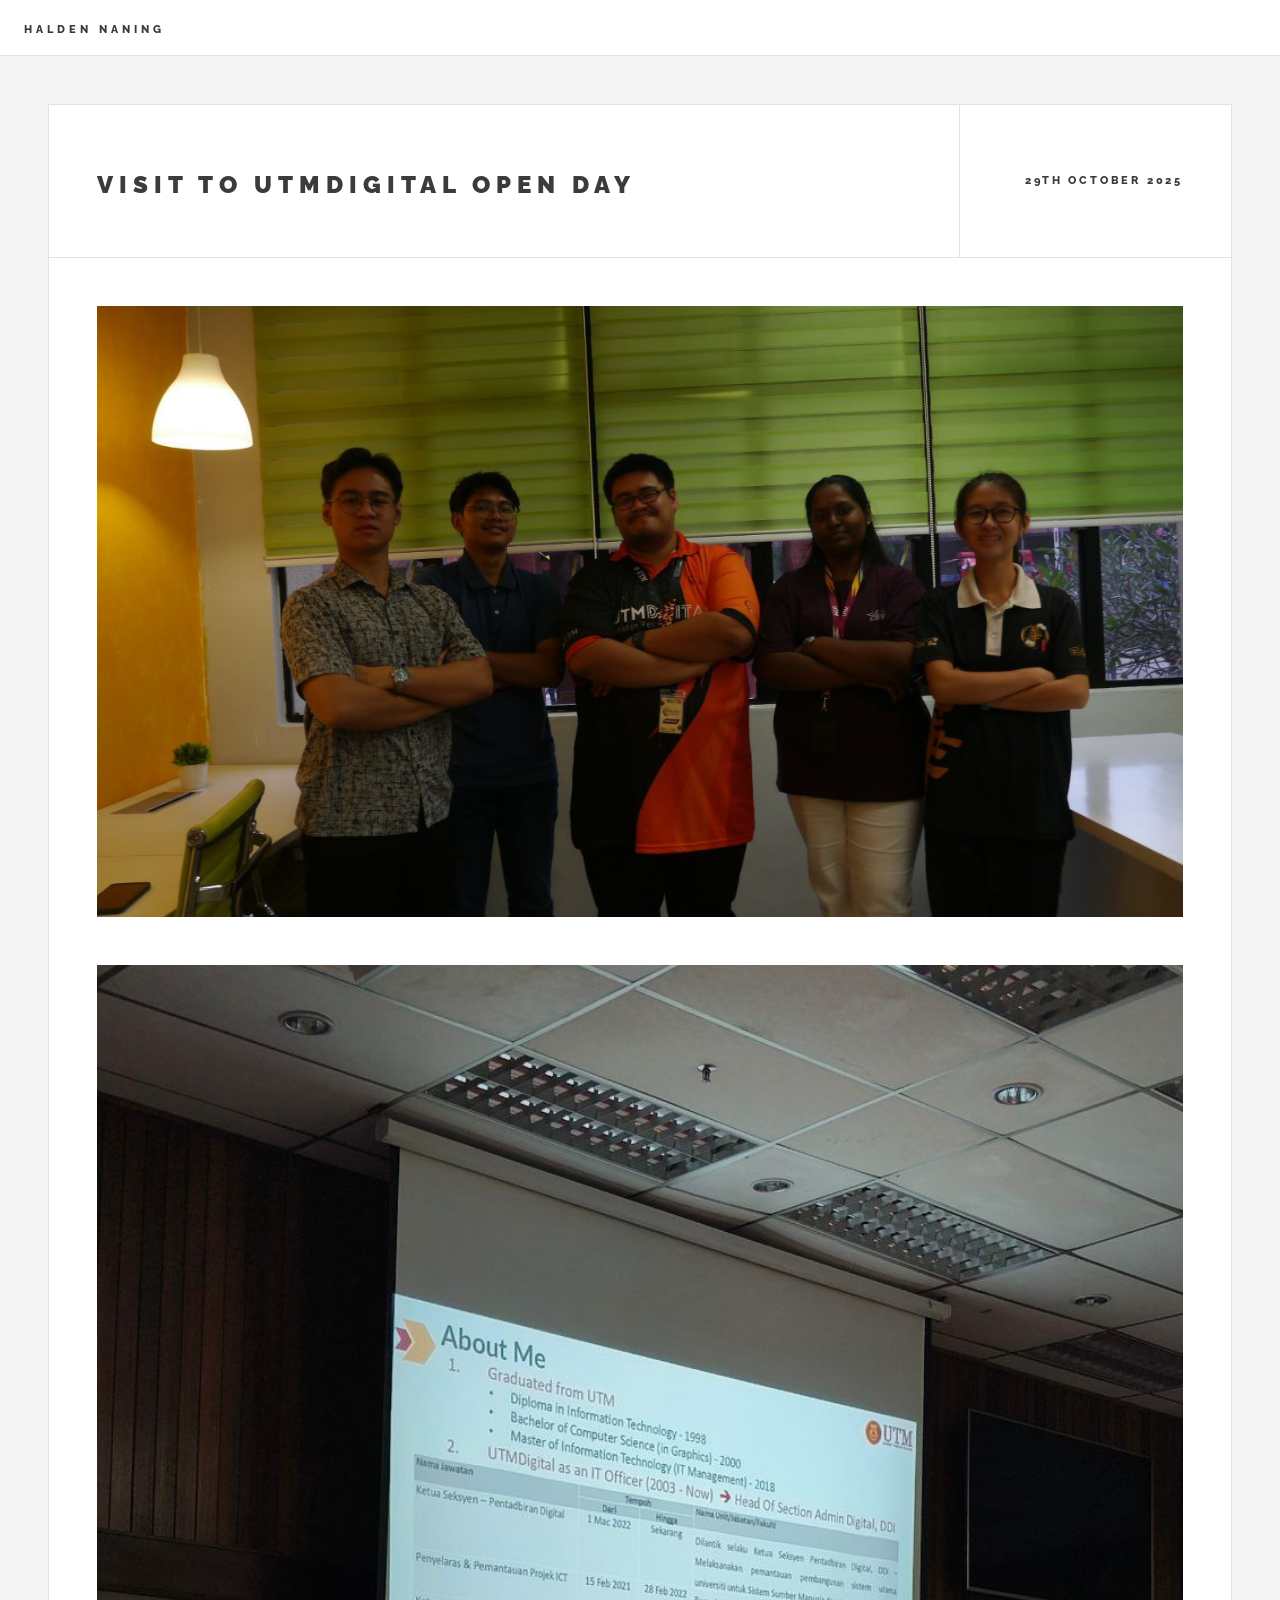
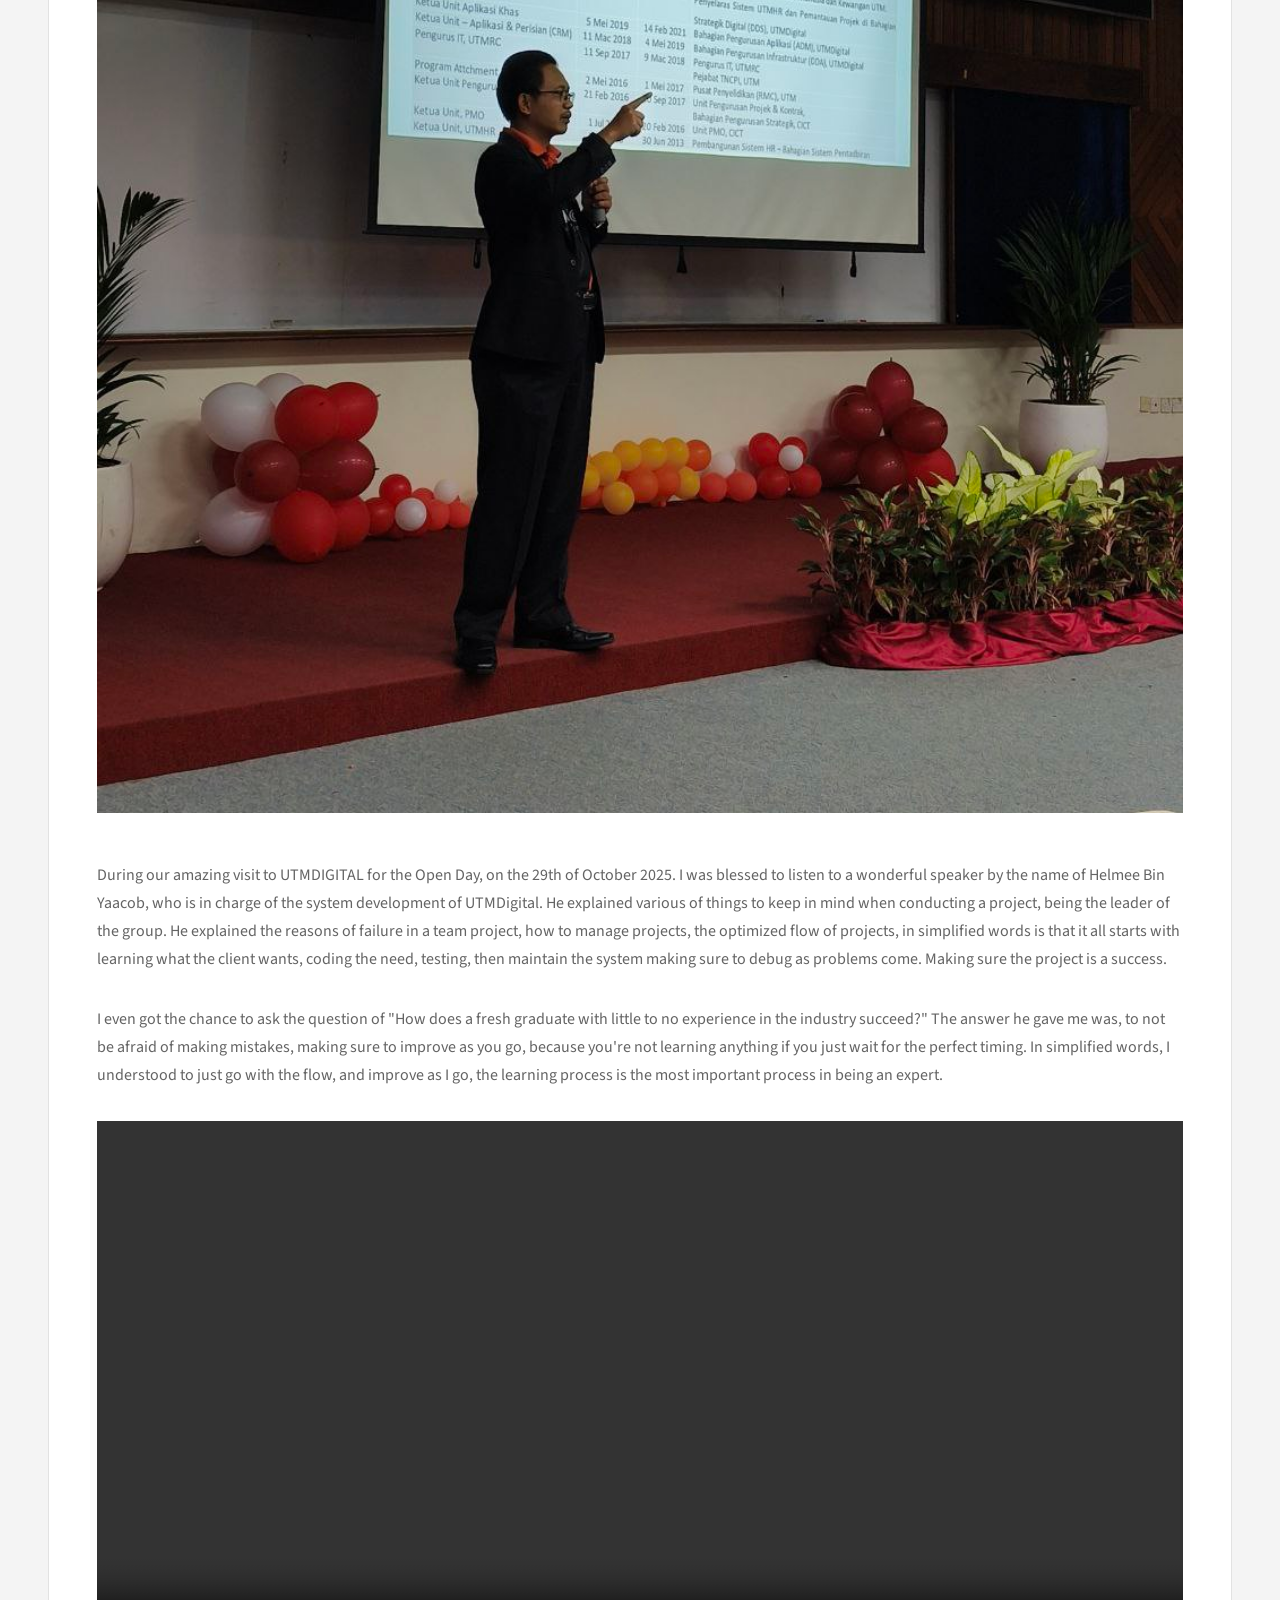
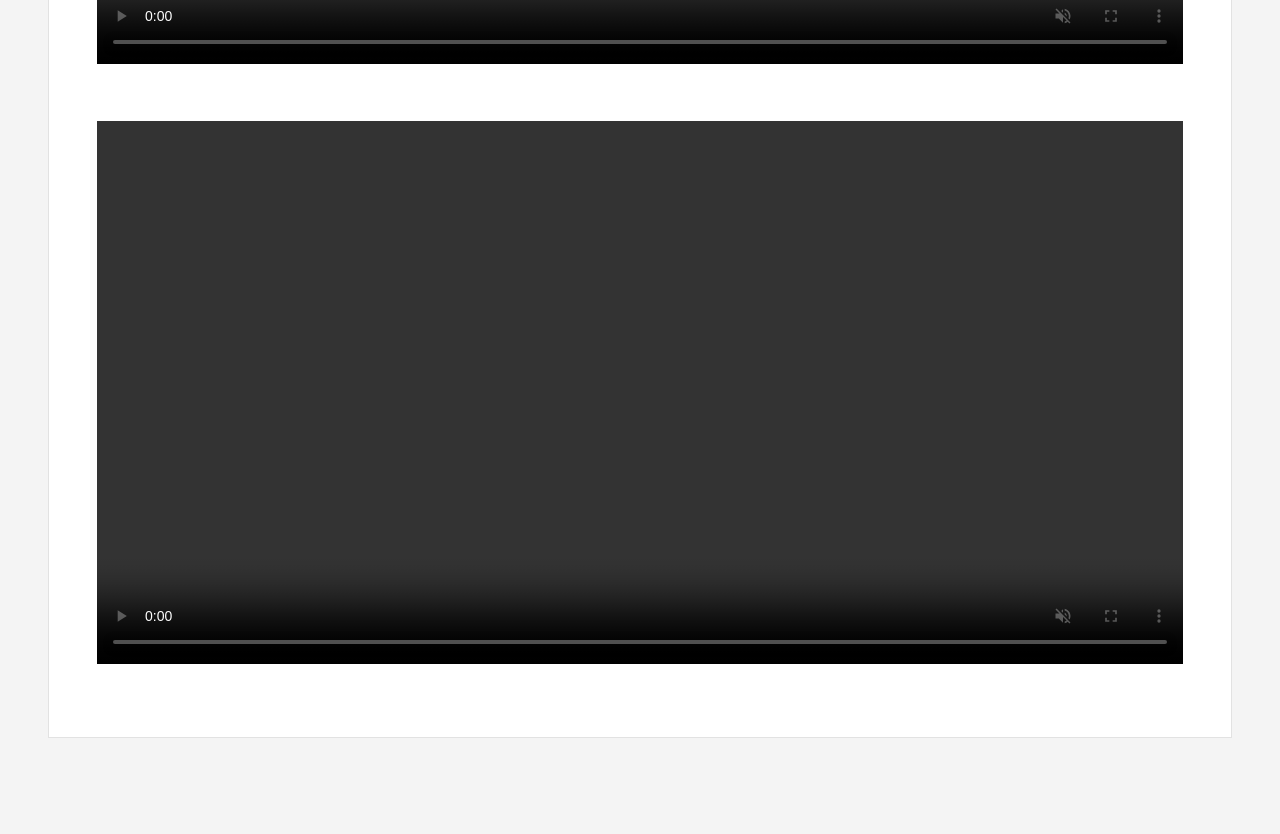
==== commit e7ffafa7: "Add files via upload" ====
--- a/single.html
+++ b/single.html
@@ -60,10 +60,12 @@
 									</div>
 								</header>
 								<span class="image featured"><img src="images/pic01.jpg" alt="" /></span>
-								<span class="image featured"><video class="rotate" controls><source src="videos/utmdigitalopendaybodycam.MP4" type="video/mp4"></video></span>
-
+								<span class="image featured"><img src="images/pic0102.jpg" alt="" /></span>
 								<p>During our amazing visit to UTMDIGITAL for the Open Day, on the 29th of October 2025. I was blessed to listen to a wonderful speaker by the name of Helmee Bin Yaacob, who is in charge of the system development of UTMDigital. He explained various of things to keep in mind when conducting a project, being the leader of the group. He explained the reasons of failure in a team project, how to manage projects, the optimized flow of projects, in simplified words is that it all starts with learning what the client wants, coding the need, testing, then maintain the system making sure to debug as problems come. Making sure the project is a success.</p>
 								<p>I even got the chance to ask the question of "How does a fresh graduate with little to no experience in the industry succeed?" The answer he gave me was, to not be afraid of making mistakes, making sure to improve as you go, because you're not learning anything if you just wait for the perfect timing. In simplified words, I understood to just go with the flow, and improve as I go, the learning process is the most important process in being an expert.</p>
+
+								<span class="image featured"><div class="video-wrapper"><video class="rotated-video" controls muted><source src="videos/utmdigitalopendaybodycam.MP4" type="video/mp4"></video></div></span>
+								<span class="image featured"><div class="video-wrapper"><video class="rotated-video" controls muted><source src="videos/randombroll.MP4" type="video/mp4"></video></div></span>
 							</article>
 
 					</div>
--- a/assets/css/main.css
+++ b/assets/css/main.css
@@ -3601,7 +3601,8 @@
 			}
 
 		}
-		.rotate {
-    	transform: rotate(90deg);
-   		width: 300px;
+
+		.rotated-video {
+		width: 100%;
+		transform-origin: center;
 		}
